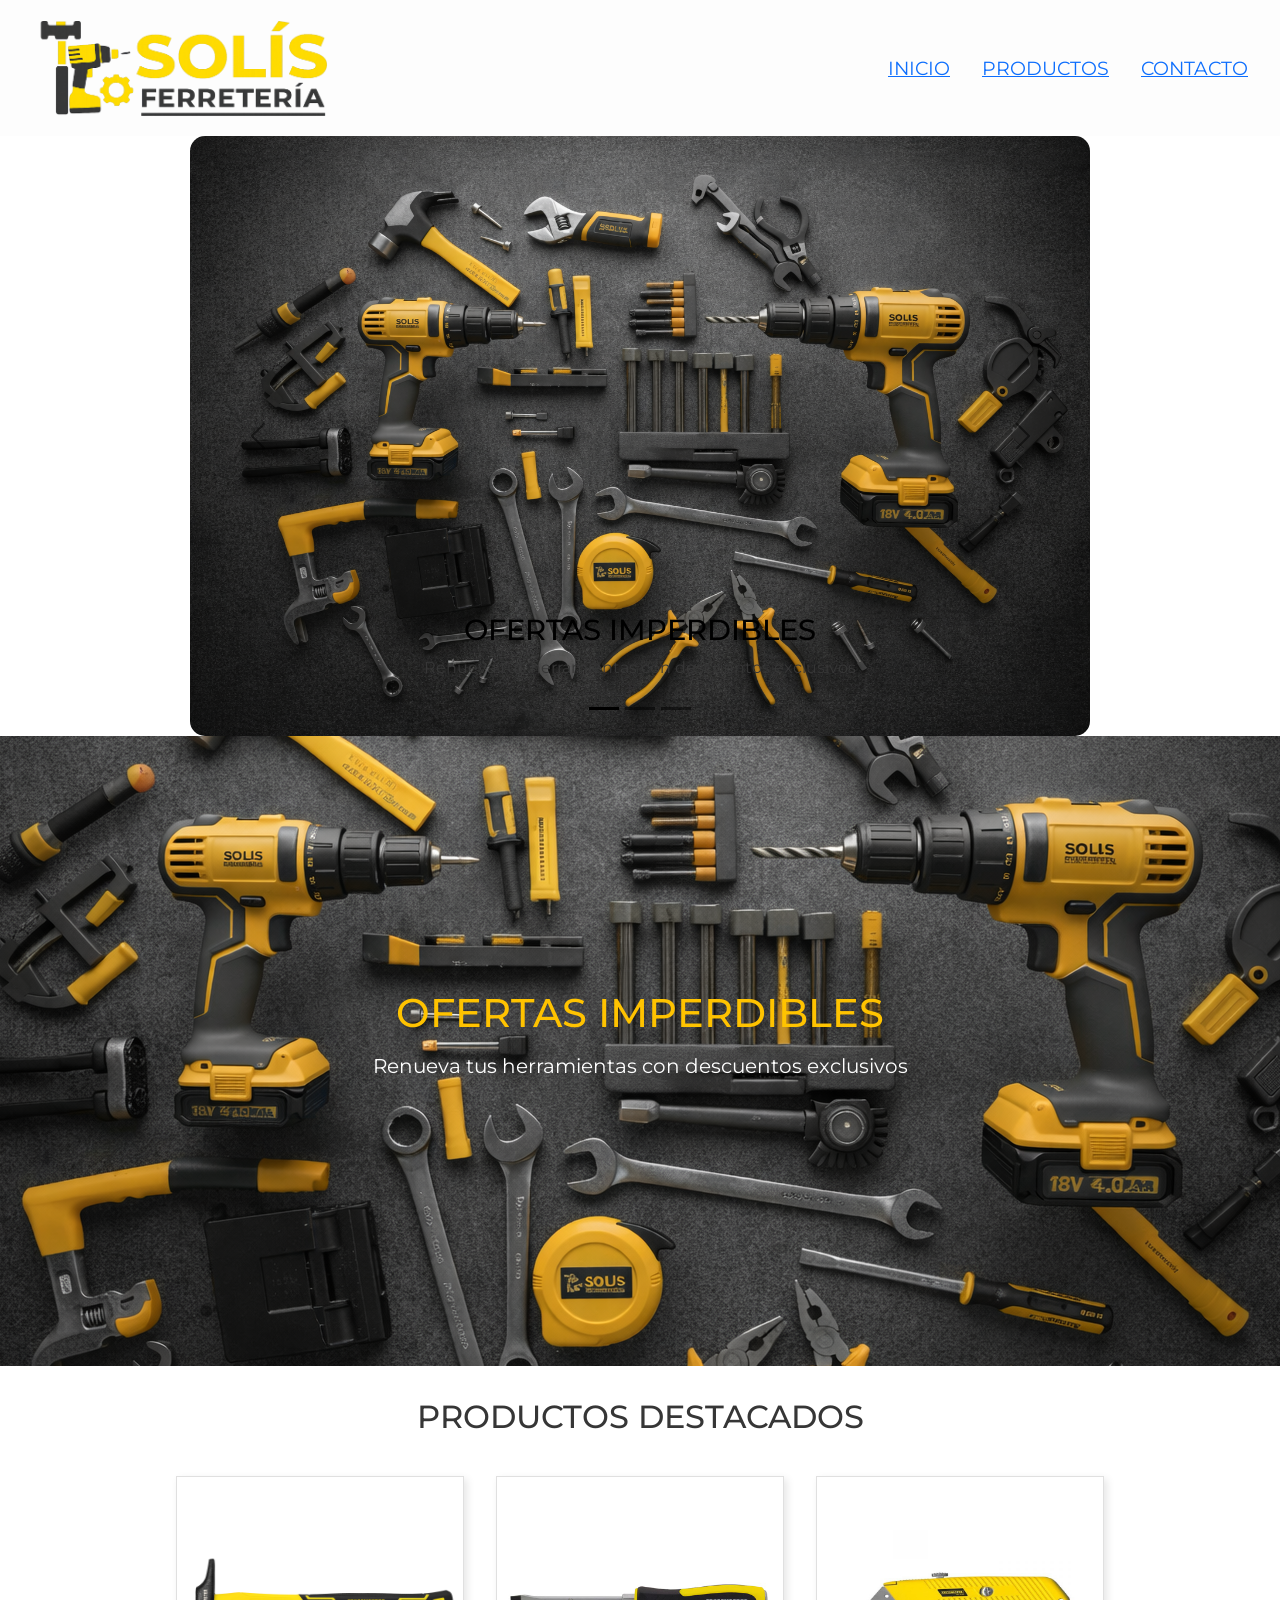
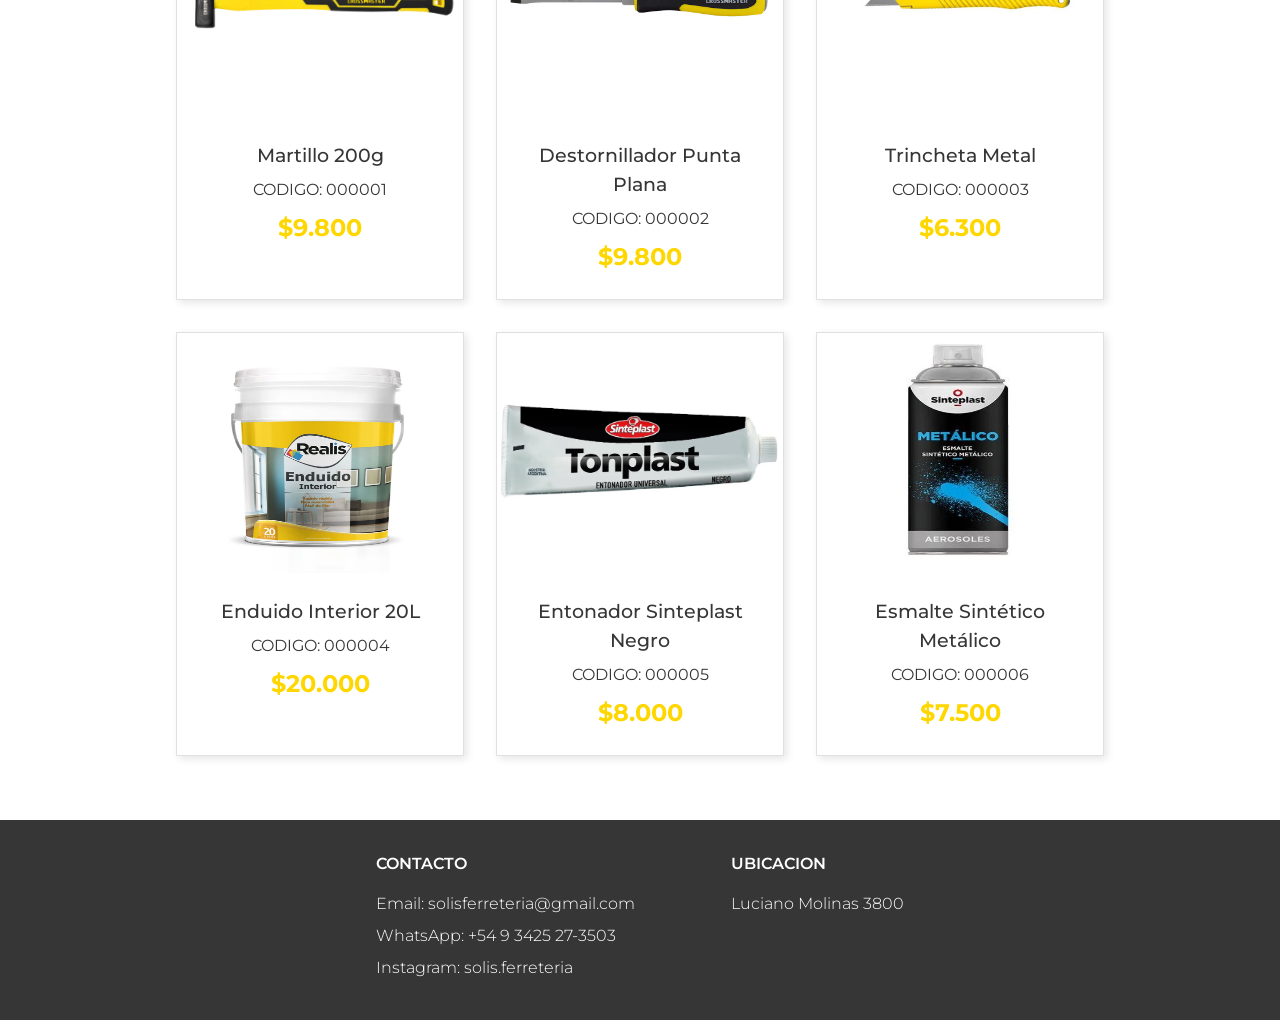
==== index.html @ a0befe80 "Archivos de proyecto" ====
<!DOCTYPE html>
<html lang="en">
<head>
    <meta charset="UTF-8">
    <meta name="viewport" content="width=device-width, initial-scale=1.0">
    <title>Solís Ferretería</title>
    <link rel="stylesheet" href="./css/styles.css">
    <link rel="preconnect" href="https://fonts.googleapis.com">
    <link rel="preconnect" href="https://fonts.gstatic.com" crossorigin>
    <link href="https://fonts.googleapis.com/css2?family=Gabarito:wght@400..900&family=Montserrat:ital,wght@0,100..900;1,100..900&family=Nunito:ital,wght@0,200..1000;1,200..1000&display=swap" rel="stylesheet">
    <title>Bootstrap demo</title>
    <link href="https://cdn.jsdelivr.net/npm/bootstrap@5.3.8/dist/css/bootstrap.min.css" rel="stylesheet" integrity="sha384-sRIl4kxILFvY47J16cr9ZwB07vP4J8+LH7qKQnuqkuIAvNWLzeN8tE5YBujZqJLB" crossorigin="anonymous">
</head>
<body>
    <header>
        <a href="index.html" class="logo">
            <img src="img/logo.png" alt="Solís Ferretería" height="120rem" width="auto">
        </a>
        <nav>
            <ul>
                <li><a href="./index.html">INICIO</a></li>
                <li><a href="./pages/productos.html">PRODUCTOS</a></li>
                <li><a href="./pages/contacto.html">CONTACTO</a></li>
            </ul>
        </nav>
    </header>

    <main>

        <div id="carouselExampleDark" class="carousel carousel-dark slide">
        <div class="carousel-indicators">
            <button type="button" data-bs-target="#carouselExampleDark" data-bs-slide-to="0" class="active" aria-current="true" aria-label="Slide 1"></button>
            <button type="button" data-bs-target="#carouselExampleDark" data-bs-slide-to="1" aria-label="Slide 2"></button>
            <button type="button" data-bs-target="#carouselExampleDark" data-bs-slide-to="2" aria-label="Slide 3"></button>
        </div>
        <div class="carousel-inner">
            <div class="carousel-item active" data-bs-interval="10000">
            <img src="img/fondo.png" class="d-block w-100" alt="Ofertas">
            <div class="carousel-caption d-none d-md-block">
                <h1>OFERTAS IMPERDIBLES</h1>
                <p>Renueva tus herramientas con descuentos exclusivos</p>
            </div>
            </div>
            <div class="carousel-item" data-bs-interval="2000">
            <img src="img/oferta1.jpeg" class="d-block w-100" alt="Oferta 1">
            </div>
            <div class="carousel-item">
            <img src="img/producto2.jpg" class="d-block w-100" alt="Oferta 2">
            </div>
        </div>
        <button class="carousel-control-prev" type="button" data-bs-target="#carouselExampleDark" data-bs-slide="prev">
            <span class="carousel-control-prev-icon" aria-hidden="true"></span>
            <span class="visually-hidden">Previous</span>
        </button>
        <button class="carousel-control-next" type="button" data-bs-target="#carouselExampleDark" data-bs-slide="next">
            <span class="carousel-control-next-icon" aria-hidden="true"></span>
            <span class="visually-hidden">Next</span>
        </button>
        </div>


        <section class="ofertas">
            <div class="portada-ofertas">
                <h1>OFERTAS IMPERDIBLES</h1> 
                <p>Renueva tus herramientas con descuentos exclusivos</p> 
            </div>
        </section>
        <section class="productos">
            <h2>PRODUCTOS DESTACADOS</h2>
            <div class="lista-productos">

                <div class="tarjeta-producto">
                    <img src="img/producto1.jpg" alt="Producto 1">
                    <div class="info-producto">
                        <p class="nombre">Martillo 200g</p>
                        <p>CODIGO: 000001</p>
                        <p class="precio">$9.800</p>
                    </div>
                </div>

                <div class="tarjeta-producto">
                    <img src="img/producto2.jpg" alt="Producto 2">
                    <div class="info-producto">
                        <p class="nombre">Destornillador Punta Plana</p>
                        <p>CODIGO: 000002</p>
                        <p class="precio">$9.800</p>
                    </div>
                </div>

                <div class="tarjeta-producto">
                    <img src="img/producto3.jpg" alt="Producto 3">
                    <div class="info-producto">
                        <p class="nombre">Trincheta Metal</p>
                        <p>CODIGO: 000003</p>
                        <p class="precio">$6.300</p>
                    </div>
                </div>

                <div class="tarjeta-producto">
                    <img src="img/producto4.jpg" alt="Producto 4">
                    <div class="info-producto">
                        <p class="nombre">Enduido Interior 20L</p>
                        <p>CODIGO: 000004</p>
                        <p class="precio">$20.000</p>
                    </div>
                </div>

                <div class="tarjeta-producto">
                    <img src="img/producto5.jpg" alt="Producto 5">
                    <div class="info-producto">
                        <p class="nombre">Entonador Sinteplast Negro</p>
                        <p>CODIGO: 000005</p>
                        <p class="precio">$8.000</p>
                    </div>
                </div>

                <div class="tarjeta-producto">
                    <img src="img/producto6.jpg" alt="Producto 6">
                    <div class="info-producto">
                        <p class="nombre">Esmalte Sintético Metálico</p>
                        <p>CODIGO: 000006</p>
                        <p class="precio">$7.500</p>
                    </div>
                </div>

            </div>
        </section>
    </main>

    <footer>
        <div>
            <p class="titulo-footer">CONTACTO</p>
            <p>Email: solisferreteria@gmail.com</p>
            <p>WhatsApp: +54 9 3425 27-3503</p>
            <p>Instagram: solis.ferreteria</p>
        </div>
        <div>
            <p class="titulo-footer">UBICACION</p>
            <p>Luciano Molinas 3800</p>
        </div>
    </footer>
    <script src="https://cdn.jsdelivr.net/npm/bootstrap@5.3.8/dist/js/bootstrap.bundle.min.js" integrity="sha384-FKyoEForCGlyvwx9Hj09JcYn3nv7wiPVlz7YYwJrWVcXK/BmnVDxM+D2scQbITxI" crossorigin="anonymous"></script>
</body>
</html>
---- css/styles.css ----
/* Reset Global */
* {
    margin: 0;
    padding: 0;
    box-sizing: border-box;
    font-family: "Montserrat", sans-serif;
    color: #363636;
    text-decoration: none;
}

/* SECCION: BODY */
body {
    background-color: #fdfdfd;
}

/* SECCION: HEADER */
header {
    background-color: #fdfdfd;
    font-size: 1.2rem;
    display: flex;
    justify-content: space-between;
    align-items: center;
    padding: 0.5rem 2rem;
    position: sticky;
    top: 0;
    z-index: 1000;
}

header nav ul {
    display: flex;
    list-style: none;
    gap: 2rem;
    margin: 0;
    padding: 0;
}

header nav ul li a:hover {
    color: #FFC300;
}

/* SECCION: FOOTER */
footer {
    background-color: #363636;
    padding: 2rem 1rem;
    display: flex;
    justify-content: center;
    gap: 6rem;
    align-items: flex-start;
}

footer p {
    color: white; 
    font-weight: 300; 
    font-size: 1rem;
    margin-bottom: 0.5rem;
}

.titulo-footer {
    font-size: 1rem;
    font-weight: 600;
    margin-bottom: 1rem;
}

/* 1. Limitamos el ancho máximo del carrusel */
#carouselExampleDark {
    max-width: 900px;  /* Ajustá este número al ancho real de tus imágenes */
    margin: 0 auto;    /* Lo centra horizontalmente */
    border-radius: 15px; /* Opcional: le da una terminación más prolija */
    overflow: hidden;  /* Para que las imágenes respeten el redondeo anterior */
}

/* 2. Forzamos a la imagen a ser proporcional */
.carousel-inner img {
    width: 100%;       /* Ocupa el 100% de los 900px que definimos arriba */
    height: auto;      /* Mantiene la proporción original (no la estira) */
    display: block;
}

/* 3. Ajuste para que el texto no tape toda la imagen */
.carousel-caption {
    padding: 0.5rem;
    bottom: 10%;       /* Lo separa un poco del borde inferior */
}

.carousel-caption h1 {
    font-size: 1.8rem; /* Achicamos un poco el título para que no sea gigante */
}

/* SECCION: CONTACTO */

.contacto {
    background-image: url("../img/fondo.png");
    background-repeat: no-repeat;
    background-position: center;
    height: 70vh;
    display: flex;
    justify-content: center;
    align-items: center;
    text-align: center;
}

.portada-contacto h1 {
    font-size: 2.5rem;
    color: #FFC300;
}

.portada-contacto p {
    font-size: 1.2rem;
    color: white;
    padding: 0.4rem 0rem 1rem;
}

.contacto-contenedor {
    display: grid;
    grid-template-columns: 1fr 1.5fr;
    grid-template-areas:
        "horarios formulario"
        "ubicacion formulario";
    gap: 2rem;
    padding: 6rem;
}

.horarios {
    grid-area: horarios;
}

.ubicacion {
    grid-area: ubicacion;
}

.consultas {
    grid-area: formulario;
}

.horarios, .ubicacion {
    background-color: white;
    box-shadow: 0 10px 30px rgba(0,0,0,0.05);
    border: 1px solid #f0f0f0;
    padding: 2rem;
    max-width: 40rem;
}

.consultas {
    background-color: white;
    box-shadow: 0 10px 30px rgba(0,0,0,0.05);
    border: 1px solid #f0f0f0;
    padding: 2rem;
    display: flex;
    flex-direction: column;
    align-items: center;
    text-align: center;
}

.horarios h2, .ubicacion h2, .consultas h2 {
    font-size: 1.5rem;
    color: #FFC300;
    margin-bottom: 2rem;
    font-weight: 700;
}

.horarios h3 {
    font-size: 1.1rem;
    color: #363636;
    margin-top: 1rem;
    margin-bottom: 0.2rem;
}

.horarios p {
    color: #666;
    font-size: 1rem;
}

.ubicacion iframe {
    width: 100%;
    height: 200px;
}

.formulario {
    background-color: white;
    padding: 1rem;
    width: 100%;
    max-width: 60rem;
    display: flex;
    flex-direction: column;
    gap: 2.5rem;
}

.formulario input, .formulario textarea {
    width: 100%;
    padding: 0.8rem;
    border: 1px solid #f0f0f0;
    font-size: 1rem;
    margin: 0.5rem 0rem;
}

.formulario input:focus-visible, .formulario textarea:focus-visible {
    outline: 3px solid #FFC300;
    outline-offset: 2px;
    border-color: #FFC300;
}

.formulario button {
    background-color: #FFC300;
    color: #363636;
    padding: 1rem;
    font-size: 1rem;
    font-weight: 600;
    border: none;
    margin-top: 1rem;
}

.formulario button:active {
    background-color: #FFD700;
    transform: scale(0.95);
}

/* SECCION: PRODUCTOS */

.prod {
    background-image: url("../img/fondo.png");
    background-repeat: no-repeat;
    background-position: center;
    height: 70vh;
    display: flex;
    justify-content: center;
    align-items: center;
    text-align: center;
}

.portada-productos h1 {
    font-size: 2.5rem;
    color: #FFC300;
}

.portada-productos p {
    font-size: 1.2rem;
    color: white;
    padding: 0.4rem 0rem 1rem;
}

.filtros {
    background-color: #F9F9F9;
    padding: 1rem 0rem;
    margin: 2rem 0rem 0rem 0rem;
    text-align: center;
}

.filtros label {
    font-size: 1rem;
    margin: 1rem;
}

.filtros button {
    background-color: #363636;
    color: white;
    font-size: 1rem;
    margin: 0rem 0.5rem;
    padding: 0.5rem 1rem;
}

.productos {
    text-align: center;
    padding: 2rem 0rem;
}

.lista-productos {
    padding: 2rem;
    display: grid;
    grid-template-columns: repeat(auto-fit, 18rem);
    gap: 2rem;
    justify-content: center;
}

.tarjeta-producto {
    background-color: white;
    text-align: center;
    border: 1px solid #E0E0E0;
    box-shadow: 0.2rem 0.2rem 0.5rem rgba(0, 0, 0, 0.1);
}

.tarjeta-producto img {
    width: 100%;
    height: 15rem;
}

.info-producto {
    padding: 1rem;
}

.info-producto p {
    margin: 0.5rem 0rem;
}

.info-producto .nombre {
    font-size: 1.2rem;
    font-weight: 500;
}
.info-producto .precio {
    color: #FFD700;
    font-size: 1.5rem;
    font-weight: 700;
}

/* SECCION: INICIO */

.ofertas {
    background-image: url("../img/fondo.png");
    background-repeat: no-repeat;
    background-position: center;
    height: 70vh;
    display: flex;
    justify-content: center;
    align-items: center;
    text-align: center;
}

.portada-ofertas h1 {
    font-size: 2.5rem;
    color: #FFC300;
}

.portada-ofertas p {
    font-size: 1.25rem;
    color: white;
    padding: 0.4rem 0rem 1rem;
}

.boton-ofertas {
    background-color: #FFC300;
    color: #363636;
    font-size: 1rem;
    padding: 0.5rem 1rem;
    border: none;
}

/* MEDIA QUERIES */

/* 481px - 768px */

@media (max-width: 768px) {

    header img {
        width: 240px;
        height: auto;
        margin-bottom: 0;
    }

    header {
        flex-direction: column;
        gap: 1rem;
    }

    header nav ul {
        display: flex;
        flex-direction: row;
        margin: 0;
        padding: 0;
    }

    header nav ul a {
        font-size: 1rem;
    }

    footer {
        flex-direction: column;
        align-items: center;
        text-align: center;
        gap: 2.5rem;
        padding: 2rem 0.6rem;
    }

    .titulo-footer {
        font-size: 1.1rem;
        margin-bottom: 0.4rem;
    }

    footer p {
        font-size: 0.9rem;
    }

    .ofertas, .prod, .contacto {
        height: 50vh;
        width: 100%;
    }

    .portada-ofertas h1, .portada-productos h1, .portada-contacto h1 {
        font-size: 2rem;
    }

    .portada-ofertas p, .portada-productos p, .portada-contacto p {
        font-size: 1rem;
    }

    .productos h2 {
        font-size: 1.4rem;
    }

    .lista-productos {
        grid-template-columns: repeat(auto-fit, 12rem);
    }

    .tarjeta-producto img {
        height: 10rem;
        width: auto;
    }
    
    .info-producto .nombre {
        font-size: 1rem;
    }

    .info-producto .precio {
        font-size: 1.2rem;
    }

    .info-producto p {
        font-size: 0.8rem;
        margin: 0.5rem 0rem;
    }

    .filtros form {
        display: grid;
        grid-template-columns: 1fr 1fr;
        gap: 1rem;
        padding: 1rem;
    }

    .filtros label {
        font-size: 0.8rem;
        margin: 0;
        grid-row: 1;
    }

    .filtros select {
        width: 100%;
        padding: 0.6rem;
        font-size: 0.8rem;
        grid-row: 2;
    }

    .filtros button {
        grid-column: 1 / span 2; 
        grid-row: 3;
        width: 100%;
        margin: 1rem 0 0 0;
        padding: 0.6rem;
    }

    .contacto-contenedor {
        display: flex;
        flex-direction: column;
        padding: 2rem;
        gap: 2rem;
        align-items: center;
    }

    .horarios, .ubicacion, .consultas {
        width: 100%;
        max-width: 600px;
    }

    .contacto-contenedor h2 {
        font-size: 1.2rem;
    }
    
    .contacto-contenedor h3 {
        font-size: 1rem;
    }

    .contacto-contenedor p{
        font-size: 0.9rem;
    }

    .consultas .formulario label {
        font-size: 0.9rem;
    }
    
    .consultas .formulario input, .consultas .formulario textarea {
        font-size: 0.9rem;
    }

    .consultas .formulario button {
        font-size: 0.9rem;
        padding: 0.8rem;
    }
}

/* 0px - 480px */

@media (max-width: 480px) {

    header img {
        width: 160px;
        height: auto;
        margin-bottom: 0;
    }

    header {
        flex-direction: column;
        gap: 0.5rem;
        padding: 1rem 1rem;
    }

    header nav ul {
        display: flex;
        flex-direction: column;
        align-items: center;
        gap: 0.4rem;
        margin: 0;
        padding: 0;
    }

    header nav ul a {
        font-size: 0.9rem;
        margin: 0;
    }

    footer {
        flex-direction: column;
        align-items: center;
        text-align: center;
        gap: 2.5rem;
        padding: 2rem 0.6rem;
    }

    .titulo-footer {
        font-size: 0.9rem;
        margin-bottom: 0.3rem;
    }

    footer p {
        font-size: 0.8rem;
    }

    .ofertas, .prod, .contacto {
        height: 45vh;
        width: 100%;
    }

    .portada-ofertas h1, .portada-productos h1, .portada-contacto h1 {
        font-size: 1.6rem;
    }

    .portada-ofertas p, .portada-productos p, .portada-contacto p {
        font-size: 0.9rem;
    }

    .productos h2 {
        font-size: 1.2rem;
    }

    .contacto-contenedor h2 {
        font-size: 1rem;
    }
    
    .contacto-contenedor h3 {
        font-size: 0.9rem;
    }

    .contacto-contenedor p{
        font-size: 0.8rem;
    }

    .consultas .formulario label {
        font-size: 0.8rem;
    }
    
    .consultas .formulario input, .consultas .formulario textarea {
        font-size: 0.8rem;
    }

    .consultas .formulario button {
        font-size: 0.8rem;
        padding: 0.8rem;
    }
}
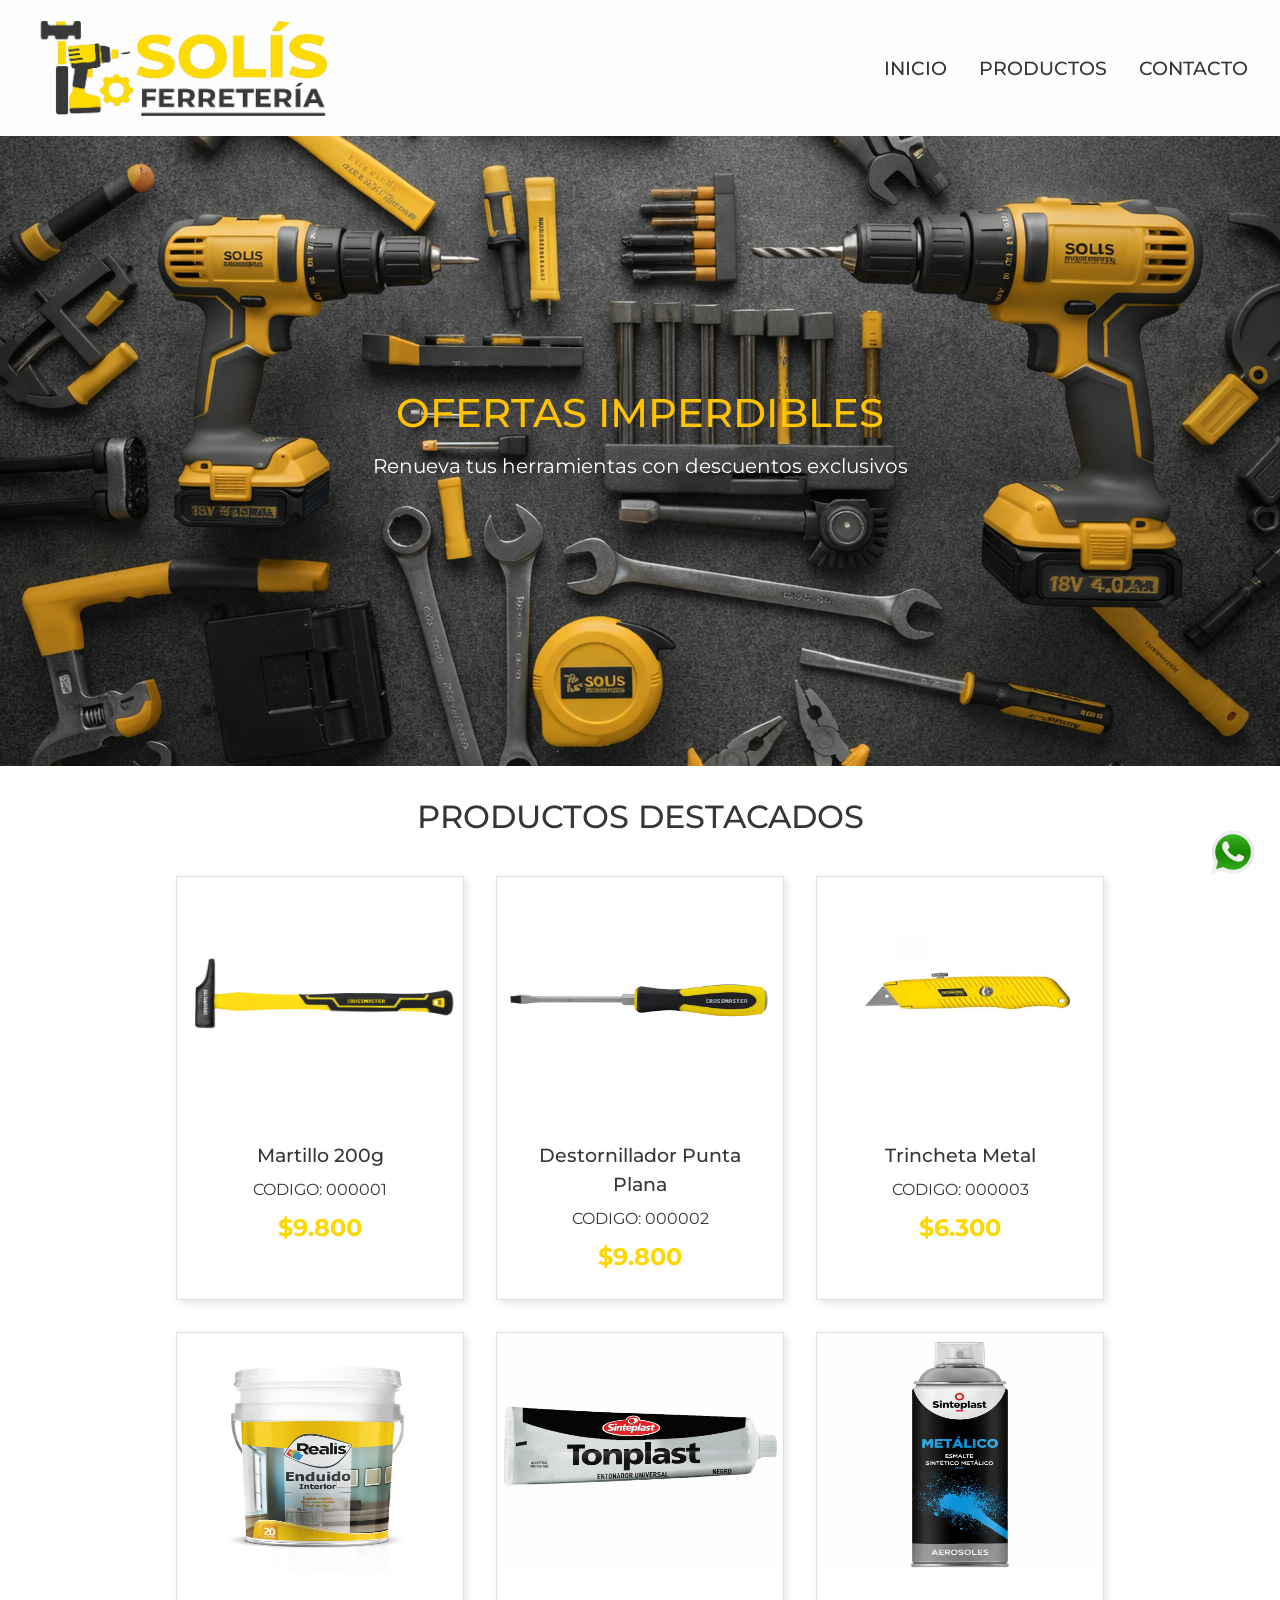
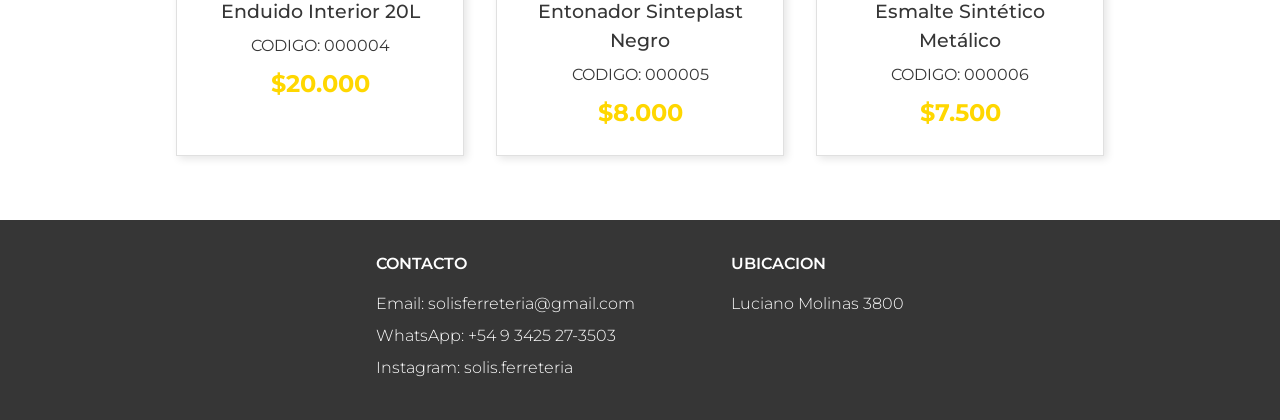
==== commit cad6bd22: "Entrega N°2" ====
--- a/index.html
+++ b/index.html
@@ -26,39 +26,6 @@
     </header>
 
     <main>
-
-        <div id="carouselExampleDark" class="carousel carousel-dark slide">
-        <div class="carousel-indicators">
-            <button type="button" data-bs-target="#carouselExampleDark" data-bs-slide-to="0" class="active" aria-current="true" aria-label="Slide 1"></button>
-            <button type="button" data-bs-target="#carouselExampleDark" data-bs-slide-to="1" aria-label="Slide 2"></button>
-            <button type="button" data-bs-target="#carouselExampleDark" data-bs-slide-to="2" aria-label="Slide 3"></button>
-        </div>
-        <div class="carousel-inner">
-            <div class="carousel-item active" data-bs-interval="10000">
-            <img src="img/fondo.png" class="d-block w-100" alt="Ofertas">
-            <div class="carousel-caption d-none d-md-block">
-                <h1>OFERTAS IMPERDIBLES</h1>
-                <p>Renueva tus herramientas con descuentos exclusivos</p>
-            </div>
-            </div>
-            <div class="carousel-item" data-bs-interval="2000">
-            <img src="img/oferta1.jpeg" class="d-block w-100" alt="Oferta 1">
-            </div>
-            <div class="carousel-item">
-            <img src="img/producto2.jpg" class="d-block w-100" alt="Oferta 2">
-            </div>
-        </div>
-        <button class="carousel-control-prev" type="button" data-bs-target="#carouselExampleDark" data-bs-slide="prev">
-            <span class="carousel-control-prev-icon" aria-hidden="true"></span>
-            <span class="visually-hidden">Previous</span>
-        </button>
-        <button class="carousel-control-next" type="button" data-bs-target="#carouselExampleDark" data-bs-slide="next">
-            <span class="carousel-control-next-icon" aria-hidden="true"></span>
-            <span class="visually-hidden">Next</span>
-        </button>
-        </div>
-
-
         <section class="ofertas">
             <div class="portada-ofertas">
                 <h1>OFERTAS IMPERDIBLES</h1> 
@@ -106,7 +73,7 @@
                 </div>
 
                 <div class="tarjeta-producto">
-                    <img src="img/producto5.jpg" alt="Producto 5">
+                    <img src="img/producto5.jpeg" alt="Producto 5">
                     <div class="info-producto">
                         <p class="nombre">Entonador Sinteplast Negro</p>
                         <p>CODIGO: 000005</p>
@@ -115,7 +82,7 @@
                 </div>
 
                 <div class="tarjeta-producto">
-                    <img src="img/producto6.jpg" alt="Producto 6">
+                    <img src="img/producto6.jpeg" alt="Producto 6">
                     <div class="info-producto">
                         <p class="nombre">Esmalte Sintético Metálico</p>
                         <p>CODIGO: 000006</p>
@@ -140,5 +107,8 @@
         </div>
     </footer>
     <script src="https://cdn.jsdelivr.net/npm/bootstrap@5.3.8/dist/js/bootstrap.bundle.min.js" integrity="sha384-FKyoEForCGlyvwx9Hj09JcYn3nv7wiPVlz7YYwJrWVcXK/BmnVDxM+D2scQbITxI" crossorigin="anonymous"></script>
+    <a href="https://wa.me/5493425273503" class="whatsapp-btn" target="_blank">
+        <img src="/img/WhatsApp.png" alt="WhatsApp">
+    </a>
 </body>
 </html>
--- a/css/styles.css
+++ b/css/styles.css
@@ -34,6 +34,12 @@
     padding: 0;
 }
 
+header nav ul li a {
+    color: #363636;
+    font-weight: 500;
+    text-decoration: none;
+}
+
 header nav ul li a:hover {
     color: #FFC300;
 }
@@ -59,31 +65,6 @@
     font-size: 1rem;
     font-weight: 600;
     margin-bottom: 1rem;
-}
-
-/* 1. Limitamos el ancho máximo del carrusel */
-#carouselExampleDark {
-    max-width: 900px;  /* Ajustá este número al ancho real de tus imágenes */
-    margin: 0 auto;    /* Lo centra horizontalmente */
-    border-radius: 15px; /* Opcional: le da una terminación más prolija */
-    overflow: hidden;  /* Para que las imágenes respeten el redondeo anterior */
-}
-
-/* 2. Forzamos a la imagen a ser proporcional */
-.carousel-inner img {
-    width: 100%;       /* Ocupa el 100% de los 900px que definimos arriba */
-    height: auto;      /* Mantiene la proporción original (no la estira) */
-    display: block;
-}
-
-/* 3. Ajuste para que el texto no tape toda la imagen */
-.carousel-caption {
-    padding: 0.5rem;
-    bottom: 10%;       /* Lo separa un poco del borde inferior */
-}
-
-.carousel-caption h1 {
-    font-size: 1.8rem; /* Achicamos un poco el título para que no sea gigante */
 }
 
 /* SECCION: CONTACTO */
@@ -97,6 +78,7 @@
     justify-content: center;
     align-items: center;
     text-align: center;
+    margin-bottom: 2rem;
 }
 
 .portada-contacto h1 {
@@ -114,12 +96,18 @@
     display: grid;
     grid-template-columns: 1fr 1.5fr;
     grid-template-areas:
+        "preguntas preguntas"
         "horarios formulario"
         "ubicacion formulario";
     gap: 2rem;
-    padding: 6rem;
-}
-
+    padding: 2rem;
+    max-width: 1200px;
+    margin: 0 auto;
+}
+
+.preguntasFrecuentes {
+    grid-area: preguntas;
+}
 .horarios {
     grid-area: horarios;
 }
@@ -130,6 +118,40 @@
 
 .consultas {
     grid-area: formulario;
+}
+
+.preguntasFrecuentes {
+    background-color: white;
+    box-shadow: 0 10px 30px rgba(0,0,0,0.05);
+    border: 1px solid #f0f0f0;
+    padding: 2rem;
+}
+
+.preguntasFrecuentes .listaDesplegable {
+    display: grid;
+    grid-template-columns: 1fr 1fr;
+    gap: 0rem;
+    width: 100%;
+}
+
+.preguntasFrecuentes .accordion-button {
+    background-color: white;
+    color: #363636;
+    font-weight: 600;
+    padding: 1rem;
+    font-size: 1rem;
+}
+
+.preguntasFrecuentes .accordion-body {
+    text-align: left;
+    padding: 0 1rem 1rem 1rem;
+    color: #666;
+    font-size: 0.95rem;
+}
+
+.preguntasFrecuentes .accordion-button:hover {
+    color: #FFC300;
+    background-color: white;
 }
 
 .horarios, .ubicacion {
@@ -151,7 +173,7 @@
     text-align: center;
 }
 
-.horarios h2, .ubicacion h2, .consultas h2 {
+.preguntasFrecuentes h2, .horarios h2, .ubicacion h2, .consultas h2 {
     font-size: 1.5rem;
     color: #FFC300;
     margin-bottom: 2rem;
@@ -333,6 +355,21 @@
     border: none;
 }
 
+/* SECCION: BOTON WHATSAPP */
+
+.whatsapp-btn {
+    background-color: none;
+    position: fixed;
+    bottom: 25px;
+    right: 25px;
+    z-index: 1000;
+}
+
+.whatsapp-btn img {
+    width: 45px;
+    height: auto;
+}
+
 /* MEDIA QUERIES */
 
 /* 481px - 768px */
@@ -451,6 +488,24 @@
         padding: 2rem;
         gap: 2rem;
         align-items: center;
+    }
+
+    .preguntasFrecuentes .listaDesplegable {
+        grid-template-columns: 1fr; 
+        gap: 0rem; 
+    }
+
+    .preguntasFrecuentes h2 {
+        font-size: 1.2rem; 
+        margin-bottom: 1.5rem;
+    }
+
+    .preguntasFrecuentes .accordion-button {
+        font-size: 0.9rem;
+    }
+
+    .preguntasFrecuentes .accordion-body {
+        font-size: 0.85rem;
     }
 
     .horarios, .ubicacion, .consultas {
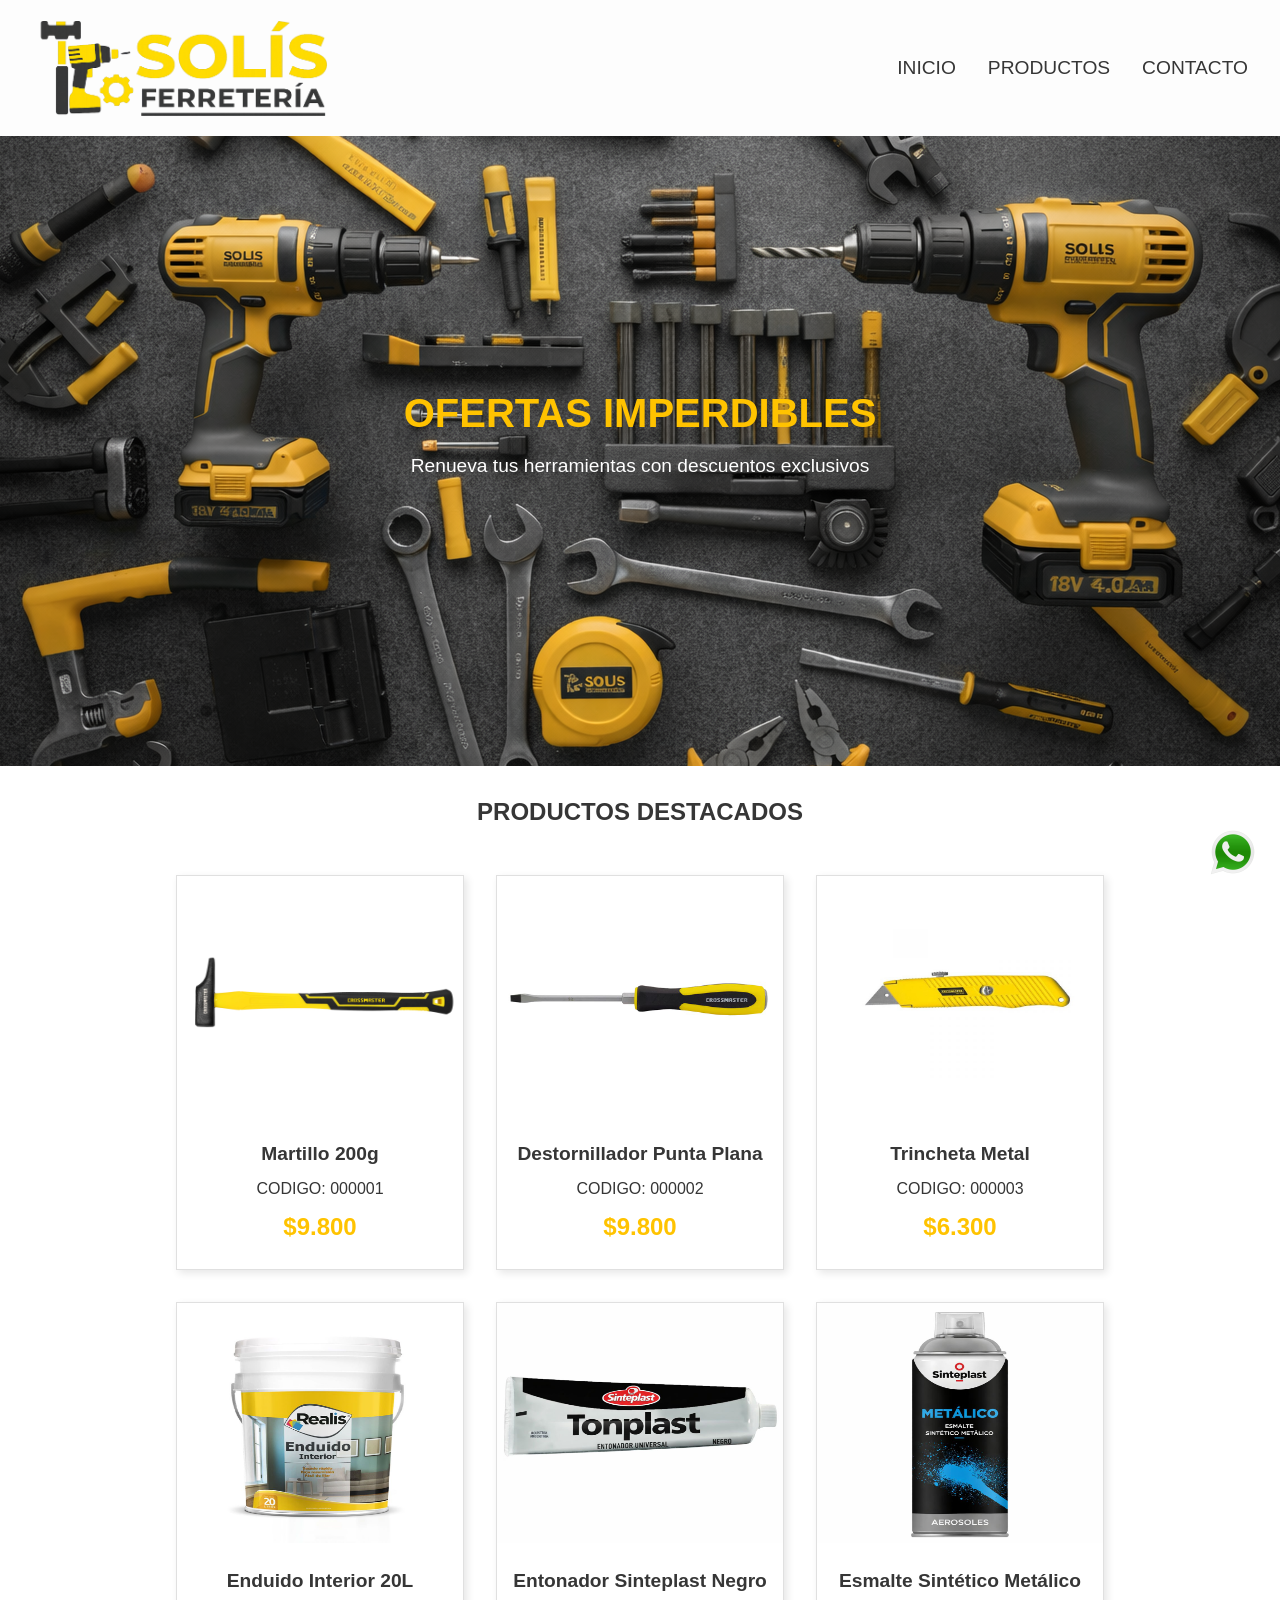
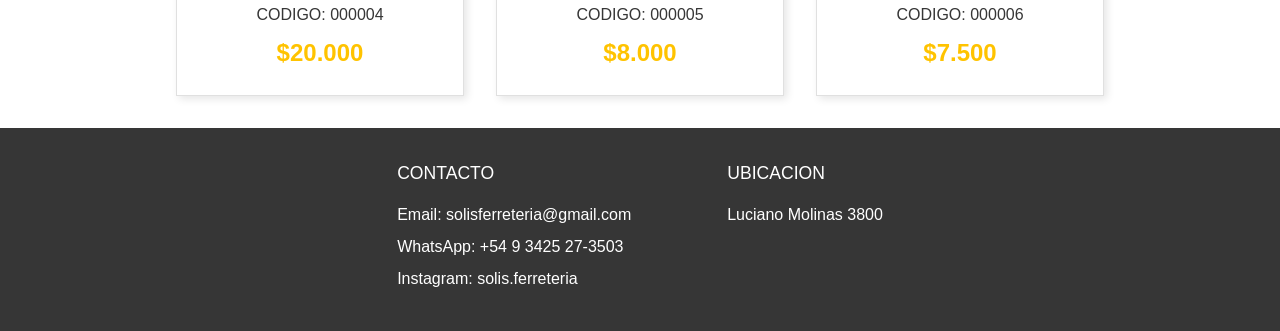
==== commit d40d5dec: "Entrega N°3" ====
--- a/index.html
+++ b/index.html
@@ -4,7 +4,7 @@
     <meta charset="UTF-8">
     <meta name="viewport" content="width=device-width, initial-scale=1.0">
     <title>Solís Ferretería</title>
-    <link rel="stylesheet" href="./css/styles.css">
+    <link rel="stylesheet" href="./css/estilos.css">
     <link rel="preconnect" href="https://fonts.googleapis.com">
     <link rel="preconnect" href="https://fonts.gstatic.com" crossorigin>
     <link href="https://fonts.googleapis.com/css2?family=Gabarito:wght@400..900&family=Montserrat:ital,wght@0,100..900;1,100..900&family=Nunito:ital,wght@0,200..1000;1,200..1000&display=swap" rel="stylesheet">
@@ -108,7 +108,7 @@
     </footer>
     <script src="https://cdn.jsdelivr.net/npm/bootstrap@5.3.8/dist/js/bootstrap.bundle.min.js" integrity="sha384-FKyoEForCGlyvwx9Hj09JcYn3nv7wiPVlz7YYwJrWVcXK/BmnVDxM+D2scQbITxI" crossorigin="anonymous"></script>
     <a href="https://wa.me/5493425273503" class="whatsapp-btn" target="_blank">
-        <img src="/img/WhatsApp.png" alt="WhatsApp">
+        <img src="img/WhatsApp.png" alt="WhatsApp">
     </a>
 </body>
 </html>
--- a/css/estilos.css
+++ b/css/estilos.css
@@ -0,0 +1,657 @@
+/* Reset Global */
+* {
+  margin: 0;
+  padding: 0;
+  box-sizing: border-box;
+  font-family: "Monserrat", sans-serif;
+  color: #363636;
+  text-decoration: none;
+}
+
+body {
+  background-color: #fdfdfd;
+}
+
+/* Boton Whatsapp */
+.whatsapp-btn {
+  background-color: none;
+  position: fixed;
+  bottom: 25px;
+  right: 25px;
+  z-index: 1000;
+}
+.whatsapp-btn img {
+  width: 45px;
+  height: auto;
+}
+@media (max-width: 480px) {
+  .whatsapp-btn img {
+    width: 40px;
+    height: auto;
+  }
+}
+
+header {
+  background-color: #fdfdfd;
+  font-size: 1.2rem;
+  display: flex;
+  justify-content: space-between;
+  align-items: center;
+  padding: 0.5rem 2rem;
+  position: sticky;
+  top: 0;
+  z-index: 1000;
+}
+@media (max-width: 768px) {
+  header {
+    flex-direction: column;
+    gap: 1rem;
+  }
+}
+@media (max-width: 480px) {
+  header {
+    flex-direction: column;
+    gap: 0.5rem;
+    padding: 1rem 1rem;
+  }
+}
+@media (max-width: 768px) {
+  header img {
+    width: 240px;
+    height: auto;
+    margin-bottom: 0;
+  }
+}
+@media (max-width: 480px) {
+  header img {
+    width: 160px;
+    height: auto;
+    margin-bottom: 0;
+  }
+}
+header nav ul {
+  display: flex;
+  list-style: none;
+  gap: 2rem;
+  margin: 0;
+  padding: 0;
+}
+@media (max-width: 768px) {
+  header nav ul {
+    flex-direction: row;
+  }
+}
+@media (max-width: 480px) {
+  header nav ul {
+    flex-direction: column;
+    align-items: center;
+    gap: 0.4rem;
+  }
+}
+header nav ul li a {
+  color: #363636;
+  font-weight: 400;
+  text-decoration: none;
+}
+header nav ul li a:hover {
+  color: #FFC300;
+}
+@media (max-width: 768px) {
+  header nav ul li a {
+    font-size: 1rem;
+  }
+}
+@media (max-width: 480px) {
+  header nav ul li a {
+    font-size: 0.9rem;
+    margin: 0;
+  }
+}
+
+footer {
+  background-color: #363636;
+  padding: 2rem 1rem;
+  display: flex;
+  justify-content: center;
+  gap: 6rem;
+  align-items: flex-start;
+}
+@media (max-width: 768px) {
+  footer {
+    flex-direction: column;
+    align-items: center;
+    text-align: center;
+    gap: 2.5rem;
+    padding: 2rem 0.6rem;
+  }
+}
+footer p {
+  color: #ffffff;
+  font-weight: 300;
+  font-size: 1rem;
+  margin-bottom: 0.5rem;
+}
+@media (max-width: 768px) {
+  footer p {
+    font-size: 0.9rem;
+  }
+}
+@media (max-width: 480px) {
+  footer p {
+    font-size: 0.8rem;
+  }
+}
+footer .titulo-footer {
+  font-size: 1.1rem;
+  font-weight: 500;
+  margin-bottom: 1rem;
+}
+@media (max-width: 768px) {
+  footer .titulo-footer {
+    font-size: 1.1rem;
+    margin-bottom: 0.4rem;
+  }
+}
+@media (max-width: 480px) {
+  footer .titulo-footer {
+    font-size: 0.9rem;
+    margin-bottom: 0.3rem;
+  }
+}
+
+.contacto {
+  background-image: url("../../img/fondo.png");
+  background-repeat: no-repeat;
+  background-position: center;
+  height: 70vh;
+  display: flex;
+  flex-direction: column;
+  justify-content: center;
+  align-items: center;
+  text-align: center;
+  margin-bottom: 2rem;
+}
+@media (max-width: 768px) {
+  .contacto {
+    height: 50vh;
+  }
+}
+@media (max-width: 480px) {
+  .contacto {
+    height: 45vh;
+  }
+}
+.contacto h1 {
+  font-size: 2.5rem;
+  font-weight: 700;
+  color: #FFC300;
+}
+@media (max-width: 768px) {
+  .contacto h1 {
+    font-size: 2rem;
+  }
+}
+@media (max-width: 480px) {
+  .contacto h1 {
+    font-size: 1.6rem;
+  }
+}
+.contacto p {
+  font-size: 1.2rem;
+  font-weight: 400;
+  color: #ffffff;
+  padding: 0.4rem 0rem 1rem;
+}
+@media (max-width: 768px) {
+  .contacto p {
+    font-size: 1rem;
+  }
+}
+@media (max-width: 480px) {
+  .contacto p {
+    font-size: 0.9rem;
+  }
+}
+
+.contacto-contenedor {
+  display: grid;
+  grid-template-columns: 1fr 1.5fr;
+  grid-template-areas: "preguntas preguntas" "horarios formulario" "ubicacion formulario";
+  gap: 2rem;
+  padding: 2rem;
+  max-width: 1200px;
+  margin: 0 auto;
+}
+.contacto-contenedor .preguntasFrecuentes, .contacto-contenedor .horarios, .contacto-contenedor .ubicacion, .contacto-contenedor .consultas {
+  background-color: #ffffff;
+  box-shadow: 0 10px 30px rgba(0, 0, 0, 0.05);
+  border: 1px solid #e0e0e0;
+  padding: 2rem;
+  width: 100%;
+  width: 100%;
+  box-sizing: border-box;
+  transition: transform 0.3s ease-in-out, box-shadow 0.3s ease-in-out, max-width 0.5s ease;
+}
+.contacto-contenedor .preguntasFrecuentes:hover, .contacto-contenedor .horarios:hover, .contacto-contenedor .ubicacion:hover, .contacto-contenedor .consultas:hover {
+  transform: translateY(-5px);
+  box-shadow: 0 12px 24px rgba(0, 0, 0, 0.12);
+}
+@media (max-width: 768px) {
+  .contacto-contenedor {
+    display: flex;
+    flex-direction: column;
+    align-items: center;
+  }
+  .contacto-contenedor .preguntasFrecuentes, .contacto-contenedor .horarios, .contacto-contenedor .ubicacion, .contacto-contenedor .consultas {
+    max-width: 600px;
+  }
+}
+.contacto-contenedor h2 {
+  font-size: 1.5rem;
+  margin-bottom: 2rem;
+  font-weight: 700;
+}
+@media (max-width: 768px) {
+  .contacto-contenedor h2 {
+    font-size: 1.4rem;
+  }
+}
+@media (max-width: 480px) {
+  .contacto-contenedor h2 {
+    font-size: 1.2rem;
+  }
+}
+.contacto-contenedor h2 {
+  color: #FFC300;
+}
+@media (max-width: 768px) {
+  .contacto-contenedor h2 {
+    font-size: 1.2rem;
+  }
+}
+@media (max-width: 768px) {
+  .contacto-contenedor h3 {
+    font-size: 1rem;
+  }
+}
+@media (max-width: 768px) {
+  .contacto-contenedor p {
+    font-size: 0.9rem;
+  }
+}
+.contacto-contenedor .preguntasFrecuentes {
+  grid-area: preguntas;
+}
+.contacto-contenedor .preguntasFrecuentes .listaDesplegable {
+  display: grid;
+  grid-template-columns: 1fr 1fr;
+  gap: 1rem;
+  width: 100%;
+}
+@media (max-width: 768px) {
+  .contacto-contenedor .preguntasFrecuentes .listaDesplegable {
+    grid-template-columns: 1fr;
+  }
+}
+.contacto-contenedor .preguntasFrecuentes .accordion-button {
+  background-color: #ffffff;
+  color: #363636;
+  font-weight: 600;
+  padding: 1rem;
+  font-size: 1rem;
+  transition: color 0.3s ease;
+}
+.contacto-contenedor .preguntasFrecuentes .accordion-button:hover {
+  color: #FFC300;
+  background-color: #ffffff;
+}
+@media (max-width: 768px) {
+  .contacto-contenedor .preguntasFrecuentes .accordion-button {
+    font-size: 0.9rem;
+  }
+}
+.contacto-contenedor .preguntasFrecuentes .accordion-body {
+  text-align: left;
+  padding: 0 1rem 1rem 1rem;
+  color: #363636;
+  font-size: 0.95rem;
+}
+@media (max-width: 768px) {
+  .contacto-contenedor .preguntasFrecuentes .accordion-body {
+    font-size: 0.85rem;
+  }
+}
+.contacto-contenedor .horarios h3, .contacto-contenedor .ubicacion h3, .contacto-contenedor .consultas h3 {
+  font-size: 1.1rem;
+  color: #363636;
+  margin-top: 1rem;
+  margin-bottom: 0.2rem;
+}
+.contacto-contenedor .horarios {
+  grid-area: horarios;
+}
+.contacto-contenedor .ubicacion {
+  grid-area: ubicacion;
+}
+.contacto-contenedor .ubicacion iframe {
+  width: 100%;
+  height: 200px;
+  border: none;
+}
+.contacto-contenedor .consultas {
+  grid-area: formulario;
+  display: flex;
+  flex-direction: column;
+  align-items: center;
+  text-align: center;
+}
+.contacto-contenedor .consultas .formulario {
+  background-color: #ffffff;
+  padding: 1rem;
+  width: 100%;
+  display: flex;
+  flex-direction: column;
+  gap: 2.5rem;
+}
+@media (max-width: 768px) {
+  .contacto-contenedor .consultas .formulario label {
+    font-size: 0.9rem;
+  }
+}
+.contacto-contenedor .consultas .formulario input, .contacto-contenedor .consultas .formulario textarea {
+  width: 100%;
+  padding: 0.8rem;
+  border: 1px solid #e0e0e0;
+  font-size: 1rem;
+  margin: 0.5rem 0rem;
+  transition: border-color 0.3s ease, outline 0.3s ease;
+}
+.contacto-contenedor .consultas .formulario input:focus-visible, .contacto-contenedor .consultas .formulario textarea:focus-visible {
+  outline: 3px solid #FFC300;
+  outline-offset: 2px;
+  border-color: #FFC300;
+}
+.contacto-contenedor .consultas .formulario button {
+  padding: 1rem;
+  font-size: 1rem;
+  border: none;
+  margin: 0 0.5rem;
+  padding: 0.5rem 1rem;
+  color: white;
+  background-color: #FFC300;
+  color: #363636;
+  transition: background-color 0.5s ease, transform 0.2s ease;
+}
+.contacto-contenedor .consultas .formulario button:active {
+  background-color: #FFD700;
+  transform: scale(0.95);
+}
+
+.prod {
+  background-image: url("../../img/fondo.png");
+  background-repeat: no-repeat;
+  background-position: center;
+  height: 70vh;
+  display: flex;
+  flex-direction: column;
+  justify-content: center;
+  align-items: center;
+  text-align: center;
+  margin-bottom: 2rem;
+}
+@media (max-width: 768px) {
+  .prod {
+    height: 50vh;
+  }
+}
+@media (max-width: 480px) {
+  .prod {
+    height: 45vh;
+  }
+}
+.prod h1 {
+  font-size: 2.5rem;
+  font-weight: 700;
+  color: #FFC300;
+}
+@media (max-width: 768px) {
+  .prod h1 {
+    font-size: 2rem;
+  }
+}
+@media (max-width: 480px) {
+  .prod h1 {
+    font-size: 1.6rem;
+  }
+}
+.prod p {
+  font-size: 1.2rem;
+  font-weight: 400;
+  color: #ffffff;
+  padding: 0.4rem 0rem 1rem;
+}
+@media (max-width: 768px) {
+  .prod p {
+    font-size: 1rem;
+  }
+}
+@media (max-width: 480px) {
+  .prod p {
+    font-size: 0.9rem;
+  }
+}
+
+.filtros {
+  background-color: #e0e0e0;
+  padding: 1rem 0rem;
+  margin: 2rem 0rem 0rem 0rem;
+  text-align: center;
+}
+@media (max-width: 768px) {
+  .filtros form {
+    display: grid;
+    grid-template-columns: 1fr 1fr;
+    gap: 1rem;
+    padding: 1rem;
+  }
+}
+.filtros label {
+  font-size: 1rem;
+  margin: 1rem;
+}
+@media (max-width: 768px) {
+  .filtros label {
+    font-size: 0.8rem;
+    margin: 0;
+    grid-row: 1;
+  }
+}
+@media (max-width: 768px) {
+  .filtros select {
+    width: 100%;
+    padding: 0.6rem;
+    font-size: 0.8rem;
+    grid-row: 2;
+  }
+}
+.filtros button {
+  padding: 1rem;
+  font-size: 1rem;
+  border: none;
+  margin: 0 0.5rem;
+  padding: 0.5rem 1rem;
+  color: white;
+  background-color: #363636;
+  color: #ffffff;
+}
+@media (max-width: 768px) {
+  .filtros button {
+    grid-column: 1/span 2;
+    grid-row: 3;
+    width: 100%;
+    margin: 1rem 0 0 0;
+    padding: 0.6rem;
+  }
+}
+
+.productos h2 {
+  font-size: 1.5rem;
+  margin-bottom: 2rem;
+  font-weight: 700;
+}
+@media (max-width: 768px) {
+  .productos h2 {
+    font-size: 1.4rem;
+  }
+}
+@media (max-width: 480px) {
+  .productos h2 {
+    font-size: 1.2rem;
+  }
+}
+.productos h2 {
+  margin-top: 2rem;
+  margin-bottom: 1rem;
+}
+.productos .lista-productos {
+  padding: 2rem;
+  display: grid;
+  grid-template-columns: repeat(auto-fit, 18rem);
+  gap: 2rem;
+  justify-content: center;
+}
+@media (max-width: 768px) {
+  .productos .lista-productos {
+    grid-template-columns: repeat(auto-fit, 12rem);
+  }
+}
+.productos .lista-productos .tarjeta-producto {
+  background-color: #ffffff;
+  text-align: center;
+  border: 1px solid #e0e0e0;
+  box-shadow: 0.2rem 0.2rem 0.5rem rgba(0, 0, 0, 0.1);
+  transition: transform 0.3s ease-in-out, box-shadow 0.3s ease-in-out;
+}
+.productos .lista-productos .tarjeta-producto:hover {
+  transform: translateY(-10px) scale(1.02);
+  box-shadow: 0 10px 20px rgba(0, 0, 0, 0.15);
+}
+.productos .lista-productos .tarjeta-producto img {
+  width: 100%;
+  height: 15rem;
+}
+@media (max-width: 768px) {
+  .productos .lista-productos .tarjeta-producto img {
+    height: 10rem;
+    width: auto;
+  }
+}
+.productos .lista-productos .tarjeta-producto .info-producto {
+  padding: 1rem;
+}
+.productos .lista-productos .tarjeta-producto .info-producto p {
+  margin: 0.5rem 0rem;
+}
+@media (max-width: 768px) {
+  .productos .lista-productos .tarjeta-producto .info-producto p {
+    font-size: 0.8rem;
+  }
+}
+.productos .lista-productos .tarjeta-producto .info-producto .nombre {
+  font-size: 1.2rem;
+  font-weight: 700;
+}
+@media (max-width: 768px) {
+  .productos .lista-productos .tarjeta-producto .info-producto .nombre {
+    font-size: 1rem;
+  }
+}
+.productos .lista-productos .tarjeta-producto .info-producto .precio {
+  color: #FFC300;
+  font-size: 1.5rem;
+  font-weight: 700;
+}
+@media (max-width: 768px) {
+  .productos .lista-productos .tarjeta-producto .info-producto .precio {
+    font-size: 1.2rem;
+  }
+}
+
+.ofertas {
+  background-image: url("../../img/fondo.png");
+  background-repeat: no-repeat;
+  background-position: center;
+  height: 70vh;
+  display: flex;
+  flex-direction: column;
+  justify-content: center;
+  align-items: center;
+  text-align: center;
+  margin-bottom: 2rem;
+}
+@media (max-width: 768px) {
+  .ofertas {
+    height: 50vh;
+  }
+}
+@media (max-width: 480px) {
+  .ofertas {
+    height: 45vh;
+  }
+}
+.ofertas h1 {
+  font-size: 2.5rem;
+  font-weight: 700;
+  color: #FFC300;
+}
+@media (max-width: 768px) {
+  .ofertas h1 {
+    font-size: 2rem;
+  }
+}
+@media (max-width: 480px) {
+  .ofertas h1 {
+    font-size: 1.6rem;
+  }
+}
+.ofertas p {
+  font-size: 1.2rem;
+  font-weight: 400;
+  color: #ffffff;
+  padding: 0.4rem 0rem 1rem;
+}
+@media (max-width: 768px) {
+  .ofertas p {
+    font-size: 1rem;
+  }
+}
+@media (max-width: 480px) {
+  .ofertas p {
+    font-size: 0.9rem;
+  }
+}
+
+.productos {
+  text-align: center;
+}
+.productos h2 {
+  font-size: 1.5rem;
+  margin-bottom: 2rem;
+  font-weight: 700;
+}
+@media (max-width: 768px) {
+  .productos h2 {
+    font-size: 1.4rem;
+  }
+}
+@media (max-width: 480px) {
+  .productos h2 {
+    font-size: 1.2rem;
+  }
+}
+.productos h2 {
+  color: #363636;
+  margin-bottom: 1rem;
+}
+
+/*# sourceMappingURL=estilos.css.map */
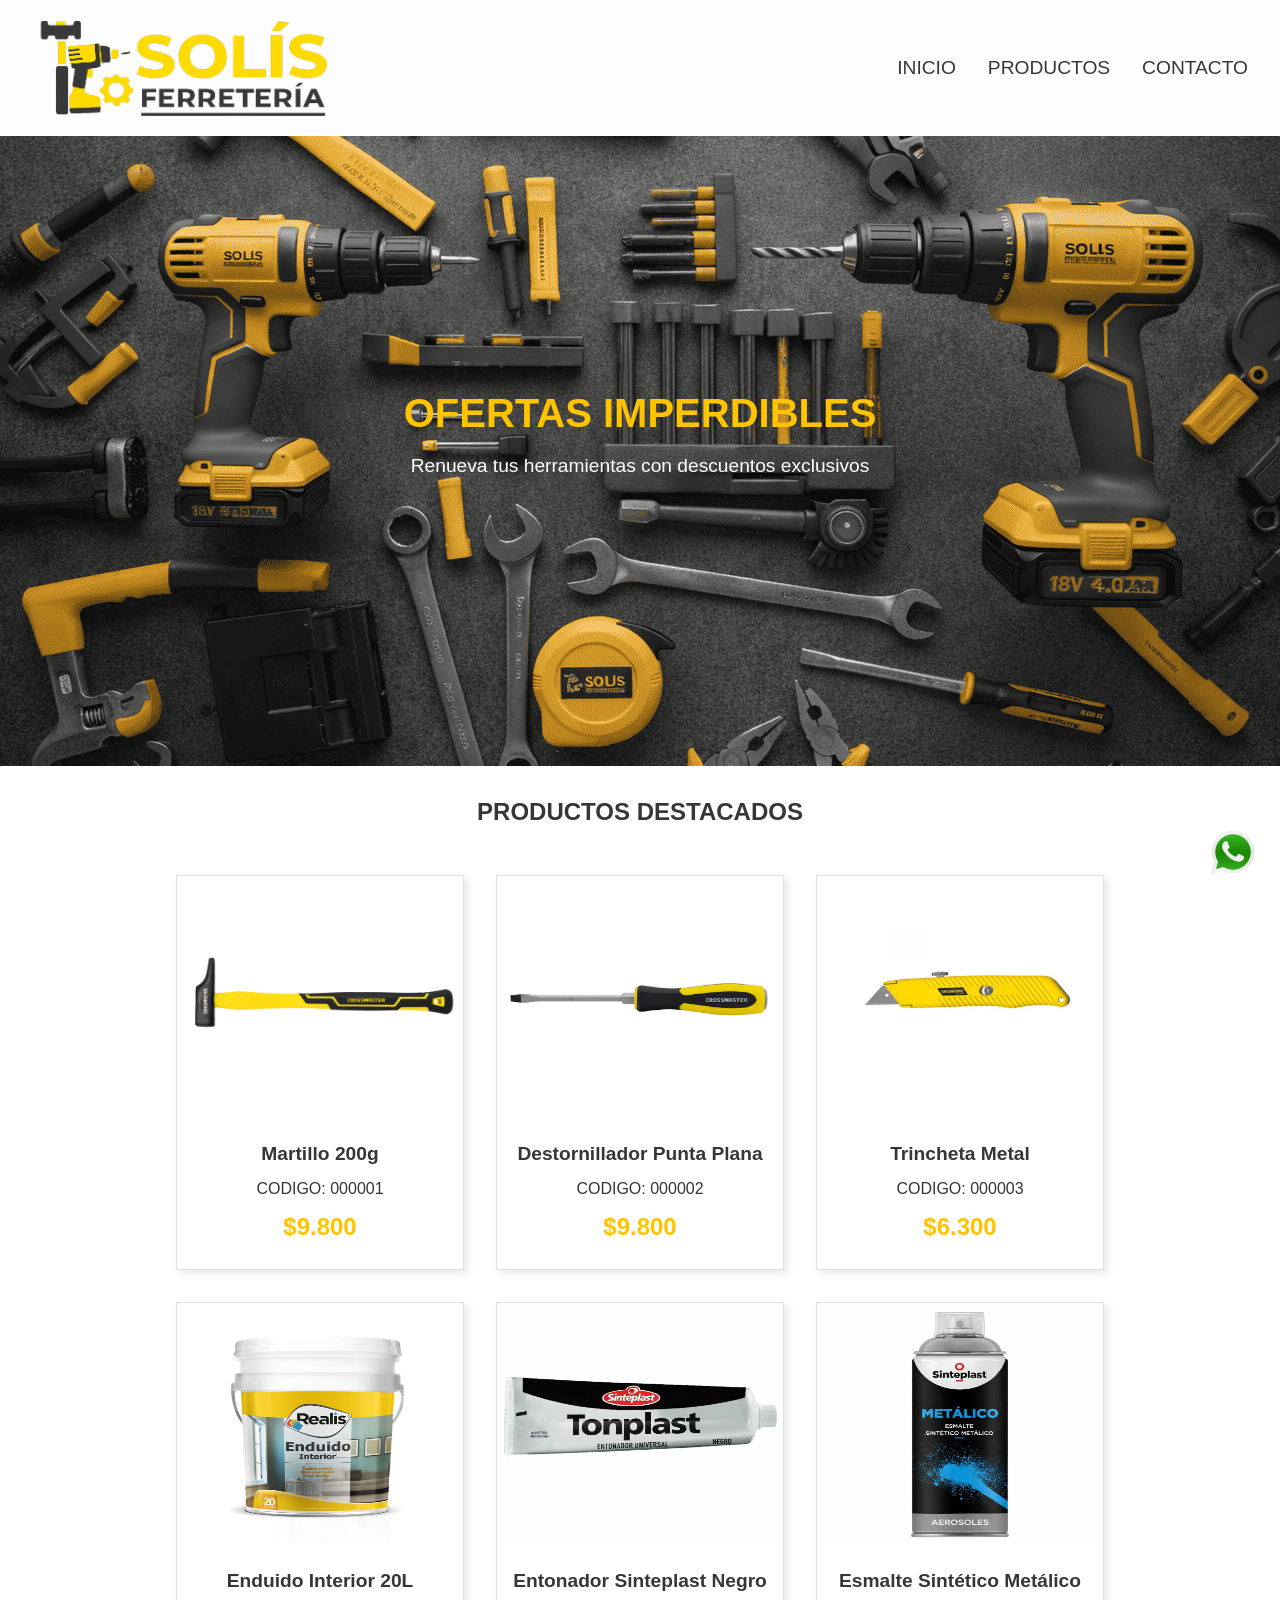
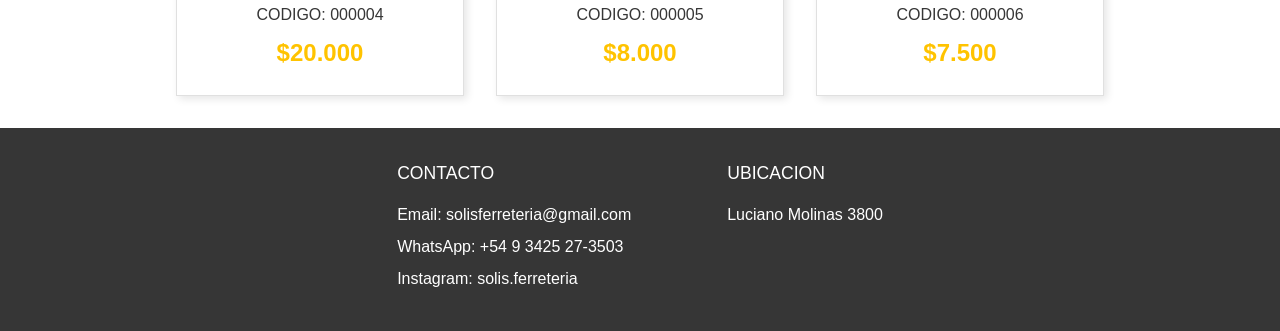
==== commit ffc56fcd: "modificaciones SEO" ====
--- a/index.html
+++ b/index.html
@@ -4,6 +4,8 @@
     <meta charset="UTF-8">
     <meta name="viewport" content="width=device-width, initial-scale=1.0">
     <title>Solís Ferretería</title>
+    <meta name="description" content="Aprovecha ofertas imperdibles en Solís Ferretería. Encuentra herramientas, pinturas y artículos de construcción con descuentos exclusivos en Santa Fe. ¡Renueva tu hogar hoy!">
+    <meta name="keywords" content="Solís Ferretería, ferretería en Santa Fe, herramientas, construcción, ofertas herramientas, materiales de construcción, Luciano Molinas 3800, ferretería cerca de mí">
     <link rel="stylesheet" href="./css/estilos.css">
     <link rel="preconnect" href="https://fonts.googleapis.com">
     <link rel="preconnect" href="https://fonts.gstatic.com" crossorigin>
@@ -37,7 +39,7 @@
             <div class="lista-productos">
 
                 <div class="tarjeta-producto">
-                    <img src="img/producto1.jpg" alt="Producto 1">
+                    <img src="img/producto1.jpg" alt="Martillo de carpintero de 200 gramos">
                     <div class="info-producto">
                         <p class="nombre">Martillo 200g</p>
                         <p>CODIGO: 000001</p>
@@ -46,7 +48,7 @@
                 </div>
 
                 <div class="tarjeta-producto">
-                    <img src="img/producto2.jpg" alt="Producto 2">
+                    <img src="img/producto2.jpg" alt="Destornillador de punta plana">
                     <div class="info-producto">
                         <p class="nombre">Destornillador Punta Plana</p>
                         <p>CODIGO: 000002</p>
@@ -55,7 +57,7 @@
                 </div>
 
                 <div class="tarjeta-producto">
-                    <img src="img/producto3.jpg" alt="Producto 3">
+                    <img src="img/producto3.jpg" alt="Trincheta de metal">
                     <div class="info-producto">
                         <p class="nombre">Trincheta Metal</p>
                         <p>CODIGO: 000003</p>
@@ -64,7 +66,7 @@
                 </div>
 
                 <div class="tarjeta-producto">
-                    <img src="img/producto4.jpg" alt="Producto 4">
+                    <img src="img/producto4.jpg" alt="Enduido Interior 20L">
                     <div class="info-producto">
                         <p class="nombre">Enduido Interior 20L</p>
                         <p>CODIGO: 000004</p>
@@ -73,7 +75,7 @@
                 </div>
 
                 <div class="tarjeta-producto">
-                    <img src="img/producto5.jpeg" alt="Producto 5">
+                    <img src="img/producto5.jpeg" alt="Entonador Sinteplast Negro">
                     <div class="info-producto">
                         <p class="nombre">Entonador Sinteplast Negro</p>
                         <p>CODIGO: 000005</p>
@@ -82,7 +84,7 @@
                 </div>
 
                 <div class="tarjeta-producto">
-                    <img src="img/producto6.jpeg" alt="Producto 6">
+                    <img src="img/producto6.jpeg" alt="Esmalte Sintético Metálico">
                     <div class="info-producto">
                         <p class="nombre">Esmalte Sintético Metálico</p>
                         <p>CODIGO: 000006</p>
@@ -108,7 +110,7 @@
     </footer>
     <script src="https://cdn.jsdelivr.net/npm/bootstrap@5.3.8/dist/js/bootstrap.bundle.min.js" integrity="sha384-FKyoEForCGlyvwx9Hj09JcYn3nv7wiPVlz7YYwJrWVcXK/BmnVDxM+D2scQbITxI" crossorigin="anonymous"></script>
     <a href="https://wa.me/5493425273503" class="whatsapp-btn" target="_blank">
-        <img src="img/WhatsApp.png" alt="WhatsApp">
+        <img src="img/WhatsApp.png" alt="Contactar a Solís Ferretería por WhatsApp">
     </a>
 </body>
 </html>
--- a/css/estilos.css
+++ b/css/estilos.css
@@ -160,7 +160,7 @@
 }
 
 .contacto {
-  background-image: url("../../img/fondo.png");
+  background-image: url(../img/fondo.png);
   background-repeat: no-repeat;
   background-position: center;
   height: 70vh;
@@ -388,7 +388,7 @@
 }
 
 .prod {
-  background-image: url("../../img/fondo.png");
+  background-image: url(../img/fondo.png);
   background-repeat: no-repeat;
   background-position: center;
   height: 70vh;
@@ -578,7 +578,7 @@
 }
 
 .ofertas {
-  background-image: url("../../img/fondo.png");
+  background-image: url(../img/fondo.png);
   background-repeat: no-repeat;
   background-position: center;
   height: 70vh;
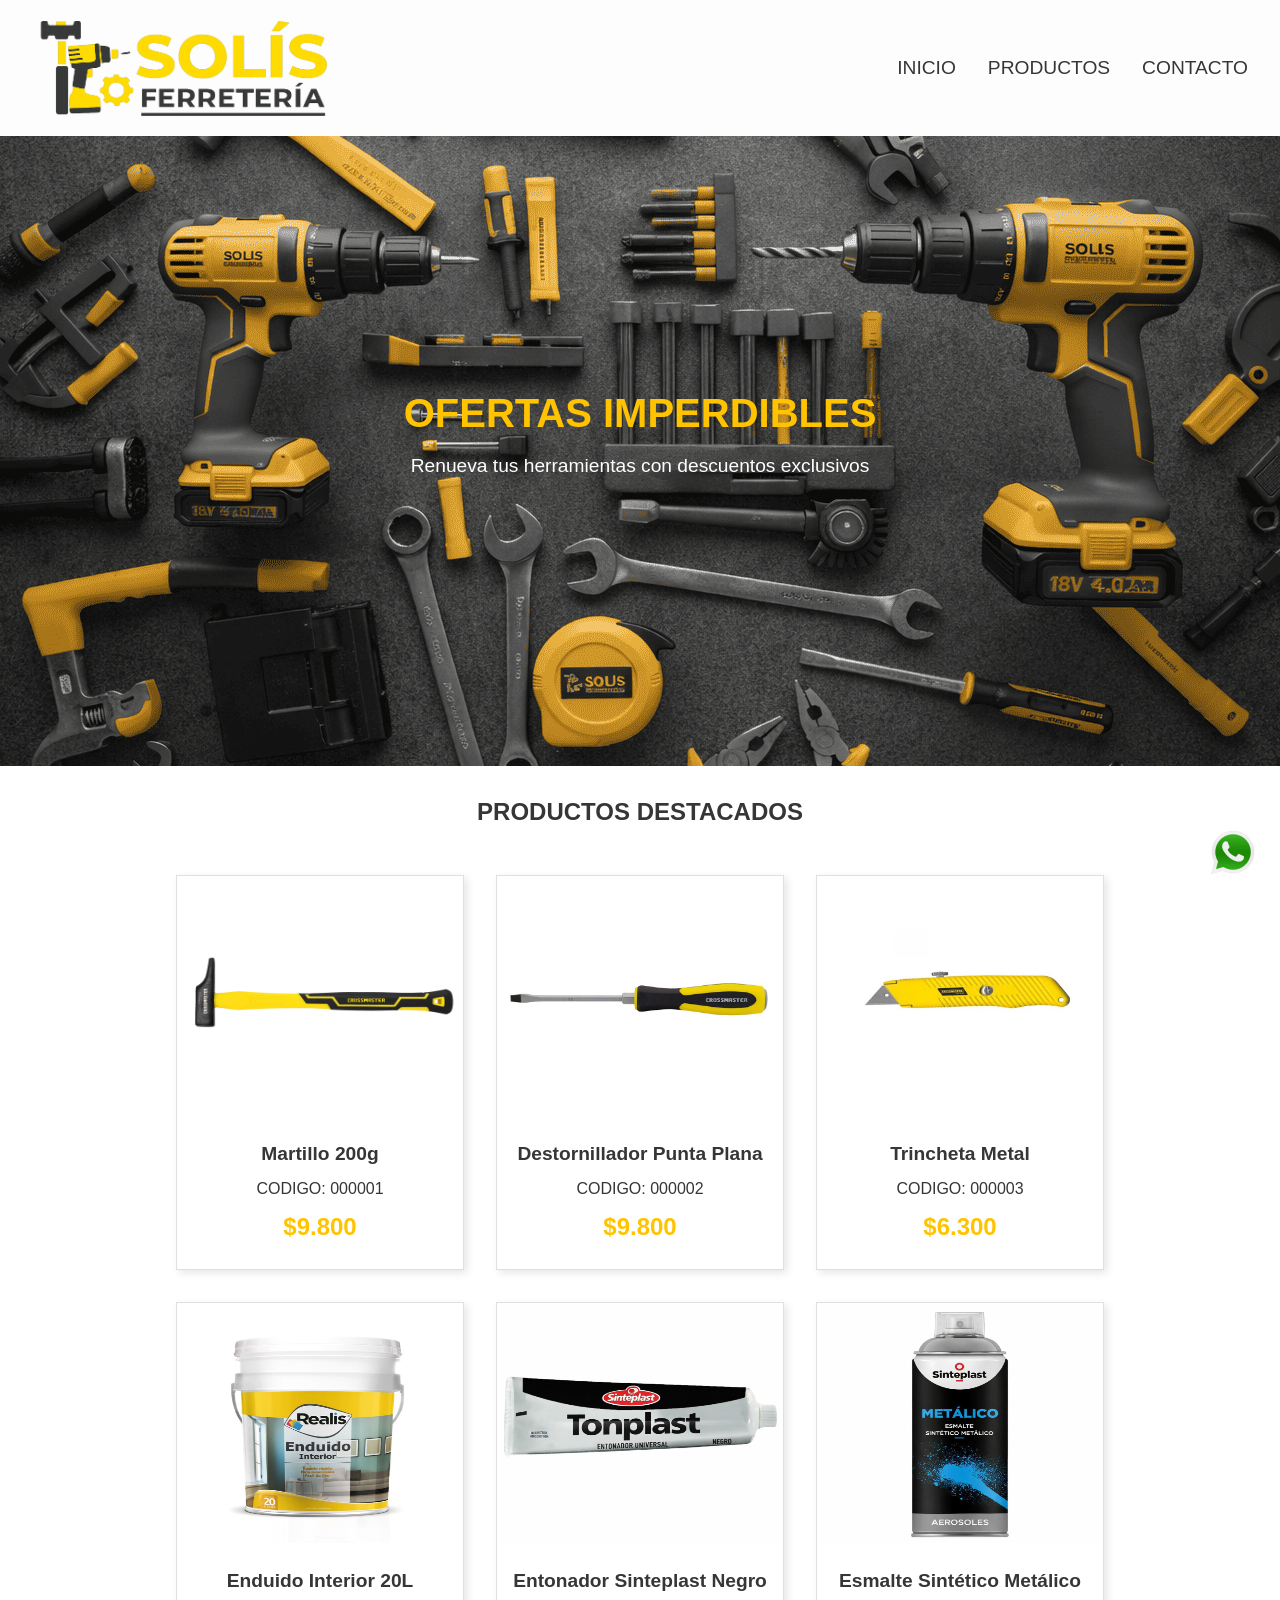
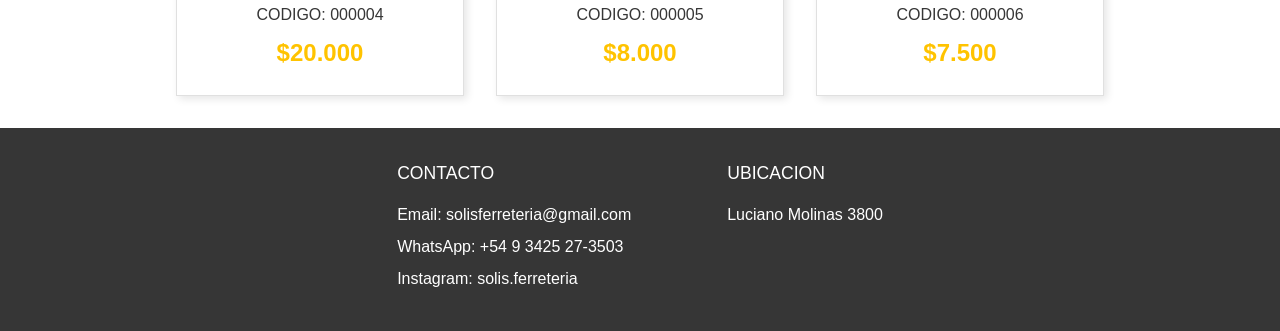
==== commit 4a451eb2: "imagenes comprimidas" ====
--- a/index.html
+++ b/index.html
@@ -108,7 +108,7 @@
             <p>Luciano Molinas 3800</p>
         </div>
     </footer>
-    <script src="https://cdn.jsdelivr.net/npm/bootstrap@5.3.8/dist/js/bootstrap.bundle.min.js" integrity="sha384-FKyoEForCGlyvwx9Hj09JcYn3nv7wiPVlz7YYwJrWVcXK/BmnVDxM+D2scQbITxI" crossorigin="anonymous"></script>
+    <script src="https://cdn.jsdelivr.net/npm/bootstrap@5.3.3/dist/js/bootstrap.bundle.min.js" defer></script>
     <a href="https://wa.me/5493425273503" class="whatsapp-btn" target="_blank">
         <img src="img/WhatsApp.png" alt="Contactar a Solís Ferretería por WhatsApp">
     </a>
